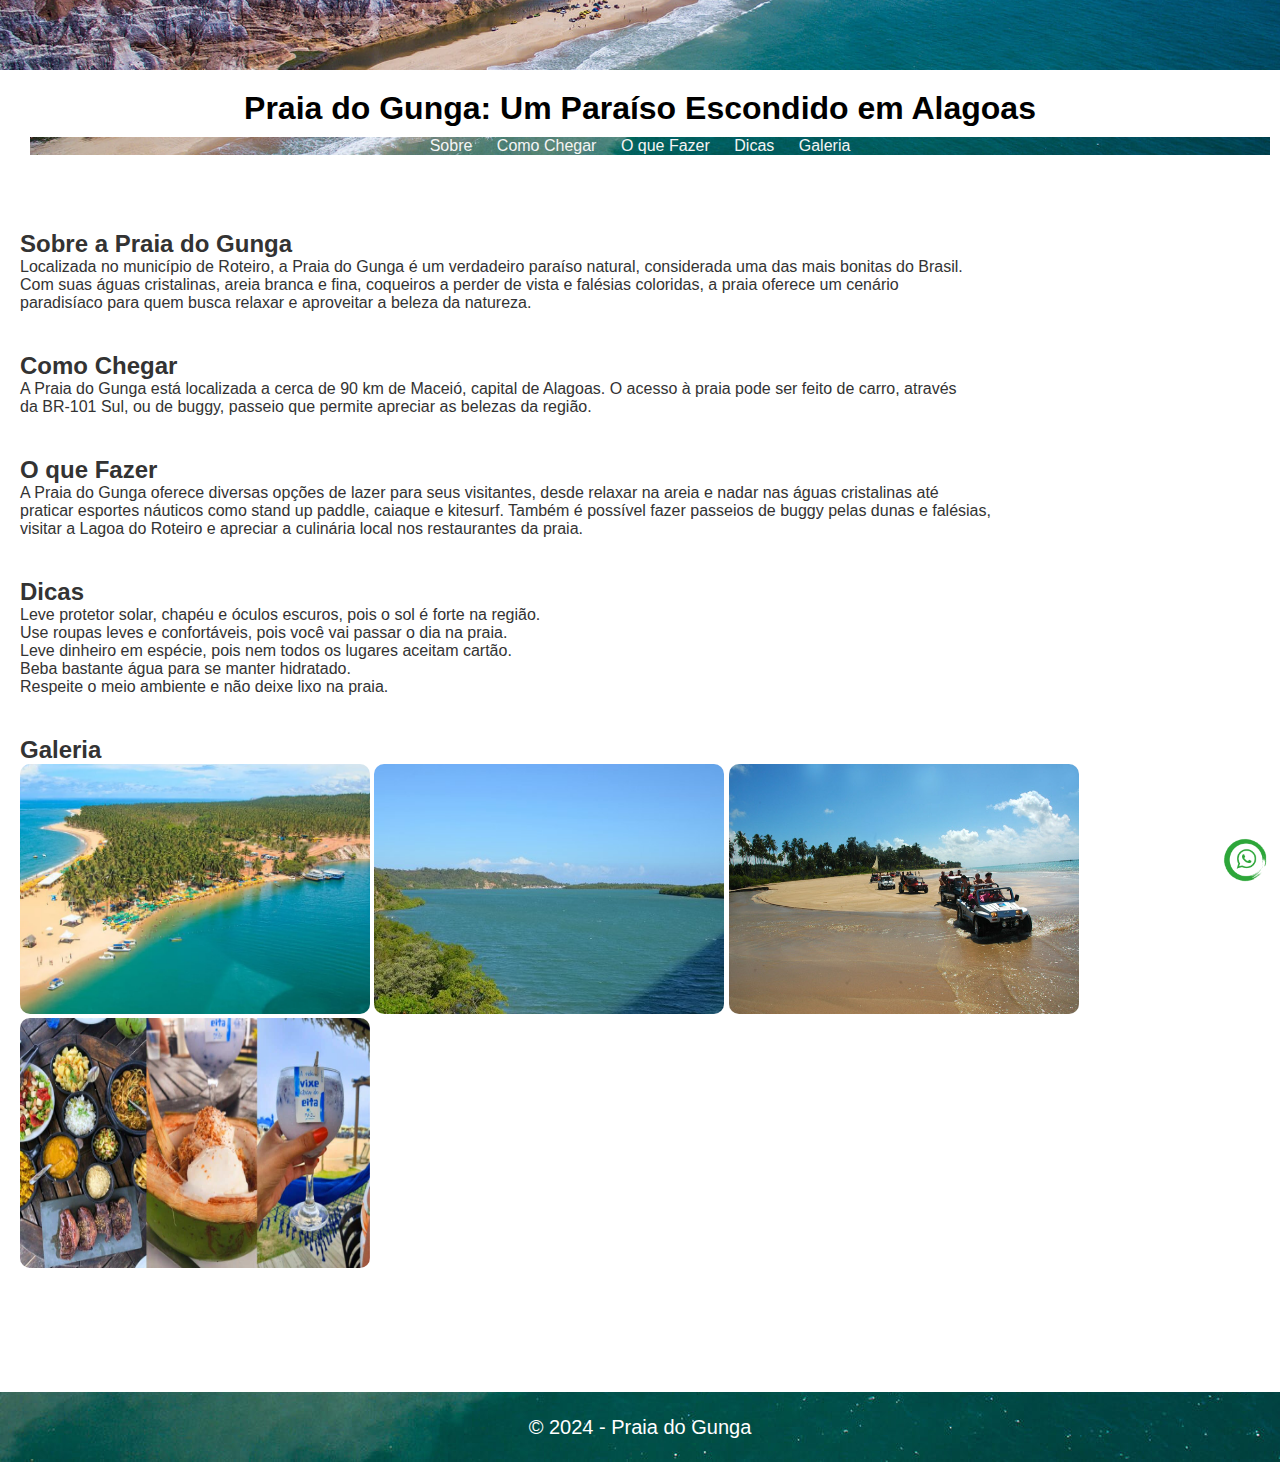
==== index.html @ 15a0f15b "Add files via upload" ====
<!DOCTYPE html>
<html lang="pt-br">
<head>
    <div id="banner"></div>
    <meta charset="UTF-8">
    <meta name="viewport" content="width=device-width, initial-scale=1.0">
    <title>Praia do Gunga: Alagoas</title>
    <link rel="stylesheet" href="casa.css">
</head>
<body>
    <header>
        <h1>Praia do Gunga: Um Paraíso Escondido em Alagoas</h1>
        <nav class="navbar">
            <ul>
                <li><a href="#sobre">Sobre</a></li>
                <li><a href="#como-chegar">Como Chegar</a></li>
                <li><a href="#o-que-fazer">O que Fazer</a></li>
                <li><a href="#dicas">Dicas</a></li>
                <li><a href="#galeria">Galeria</a></li>
            </ul>
        </nav>
    </header>

    <main>
        <section id="sobre">
            <h2>Sobre a Praia do Gunga</h2>
            <p>Localizada no município de Roteiro, a Praia do Gunga é um verdadeiro paraíso natural, considerada uma das mais bonitas do Brasil.</p>
            <p>Com suas águas cristalinas, areia branca e fina, coqueiros a perder de vista e falésias coloridas, a praia oferece um cenário<br> 
            paradisíaco para quem busca relaxar e aproveitar a beleza da natureza.</p>
        </section>

        <section id="como-chegar">
            <h2>Como Chegar</h2>
            <p>A Praia do Gunga está localizada a cerca de 90 km de Maceió, capital de Alagoas. O acesso à praia pode ser feito de carro, através<br> 
            da BR-101 Sul, ou de buggy, passeio que permite apreciar as belezas da região.</p>
        </section>

        <section id="o-que-fazer">
            <h2>O que Fazer</h2>
            <p>A Praia do Gunga oferece diversas opções de lazer para seus visitantes, desde relaxar na areia e nadar nas águas cristalinas até<br>
            praticar esportes náuticos como stand up paddle, caiaque e kitesurf. Também é possível fazer passeios de buggy pelas dunas e falésias,<br>
            visitar a Lagoa do Roteiro e apreciar a culinária local nos restaurantes da praia.</p>
        </section>

        <section id="dicas">
            <h2>Dicas</h2>
                <p>Leve protetor solar, chapéu e óculos escuros, pois o sol é forte na região.</p>
                Use roupas leves e confortáveis, pois você vai passar o dia na praia.<br>
                Leve dinheiro em espécie, pois nem todos os lugares aceitam cartão.<br>
                Beba bastante água para se manter hidratado.<br>
                Respeite o meio ambiente e não deixe lixo na praia.<br>
        </section>

        <section id="galeria">
            <h2>Galeria</h2>
            <div class="galeria">
                <img src="img/praia.png" alt="Praia do Gunga" class="praia">
                <img src="img/lagoa.jpg" alt="Lagoa do Roteiro" class="lagoa">
                <img src="img/passeio.jpg" alt="Passeio de buggy" class="passeio">
                <img src="img/culinaria.jpg" alt="Culinária local" class="culinaria">
            </div>
        </section>
    </main>

    <footer>
        <p>&copy; 2024 - Praia do Gunga</p>
        <div class="whats">
            <a target="_blank" href="https://guiagunga.com.br/">
                <img alt="WhatsApp" width="50" src="img/whats.png">
            </a>
        </div>
    </footer>
</body>
</html>
---- casa.css ----
#banner {
    background-image: url('img/praiagunga.jpg');
    background-position: 50% 50%;
    background-size: cover;
    width: 100%;
    height: 70px;
    padding: 0%;
    margin: 0%;
}



body {
    font-family: 'Poppins', sans-serif;
}

.navbar ul{    
    background-image: url('img/praiagunga.jpg');
    background-position: 70% 70%;
    background-size: cover;
    padding: 0px;
    margin: 10px;
    width: 100%;
}

.navbar a{
    color:whitesmoke
}

.navbar a:hover{
    background-color: black;
}

header{
    background: rgb(255, 255, 255);
    height: 100px;
    text-align: center;
    
}


body {
   
    margin: 0px;
    padding: 0px;
    
       
}

header {
    margin: 0px;
    padding: 20px;
    text-align: center;

}

 ul {
    list-style: none;
    margin: 0;
    padding: 0;
}

 li {
    display: inline-block;
    margin-right: 20px;
}

 a {
    text-decoration: none;
    color: #333;
}

section {
    color:#333;
    padding: 20px;
}

h2 {
    font-size: 24px;
}



    .praia{
        height: 250px;
        width: 350px;
        border-radius: 10px;
        transition: 0.5s all;
    }
    .culinaria{
        height: 250px;
        width: 350px;
        border-radius: 10px;
        transition: 0.5s all;
    }
    .lagoa{
        height: 250px;
        width: 350px;
        border-radius: 10px;
        transition: 0.5s all;
    }
    .passeio{
    height: 250px;
    width: 350px;
    border-radius: 10px;
    transition: 0.5s all;
    }

    *{
        margin: 0;
        padding: 0;
        list-style: none;
        text-decoration: none;
    }

footer { 
    display: flex;
    justify-content: center;
    align-items: center;
    margin-top: 100px;
    background-image: url('img/praiagunga.jpg');
    background-position: 50% 100%;
    height: 70px; 
    color: white;
    font-size: 20px;;
    font-family: 'Poppins', sans-serif;
    
    
}
.whats{
    position: fixed;
    right: 10px;
    bottom: 10px;
}
@media screen and (max-width:1200px) {
    .body {
        flex-direction: column-reverse;
    }
   
}
.praia:hover { 
    height: 270px;
    width: 370px;
    border-radius: 15px;
}

.culinaria:hover { 
    height: 270px;
    width: 370px;
    border-radius: 15px;
}

.lagoa:hover { 
    height: 270px;
    width: 370px;
    border-radius: 15px;
}

.passeio:hover { 
    height: 270px;
    width: 370px;
    border-radius: 15px;
}
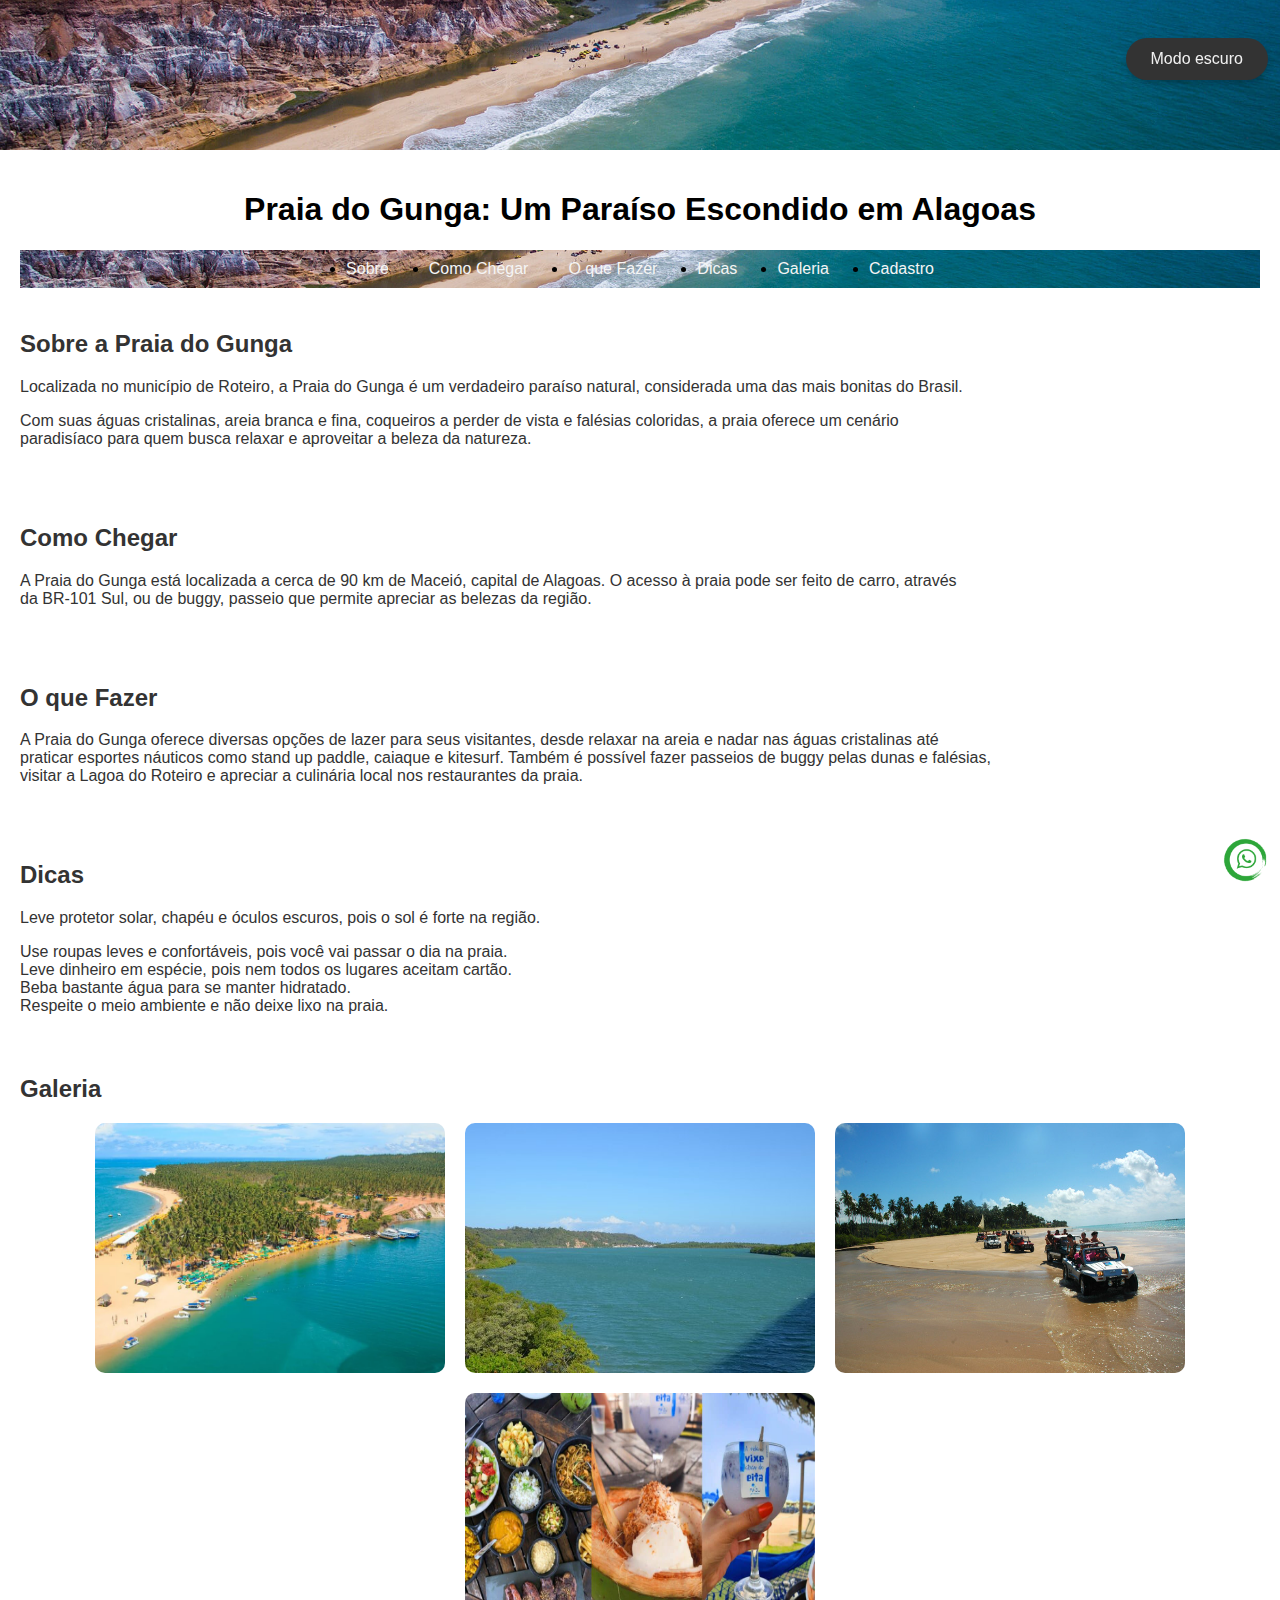
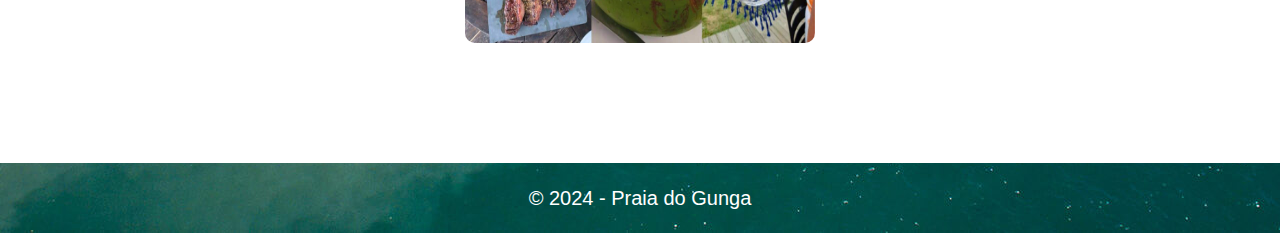
==== commit 7b28e8dd: "Update index.html" ====
--- a/index.html
+++ b/index.html
@@ -6,6 +6,7 @@
     <meta name="viewport" content="width=device-width, initial-scale=1.0">
     <title>Praia do Gunga: Alagoas</title>
     <link rel="stylesheet" href="casa.css">
+    <link rel="stylesheet" href="script.js">
 </head>
 <body>
     <header>
@@ -17,8 +18,11 @@
                 <li><a href="#o-que-fazer">O que Fazer</a></li>
                 <li><a href="#dicas">Dicas</a></li>
                 <li><a href="#galeria">Galeria</a></li>
+                <li><a href="cadastro.html">Cadastro</a></li>
+
             </ul>
         </nav>
+        <button id="toggle-modo-escuro"class="modo-escuro-btn" onclick="toggleModoEscuro()">Modo escuro</button>
     </header>
 
     <main>
@@ -70,5 +74,6 @@
             </a>
         </div>
     </footer>
+    <script src="script.js"></script>
 </body>
 </html>
--- a/casa.css
+++ b/casa.css
@@ -1,164 +1,306 @@
-
 #banner {
     background-image: url('img/praiagunga.jpg');
-    background-position: 50% 50%;
+    background-position: center;
     background-size: cover;
     width: 100%;
-    height: 70px;
-    padding: 0%;
-    margin: 0%;
-}
-
-
+    height: 150px;
+    display: flex;
+    justify-content: center;
+    align-items: center;
+    color: white;
+    font-size: 36px;
+    font-family: 'Poppins', sans-serif;
+    text-shadow: 2px 2px 4px rgba(0, 0, 0, 0.5);
+}
 
 body {
     font-family: 'Poppins', sans-serif;
-}
-
-.navbar ul{    
-    background-image: url('img/praiagunga.jpg');
-    background-position: 70% 70%;
-    background-size: cover;
-    padding: 0px;
-    margin: 10px;
-    width: 100%;
-}
-
-.navbar a{
-    color:whitesmoke
-}
-
-.navbar a:hover{
-    background-color: black;
-}
-
-header{
+    margin: 0;
+    padding: 0;
+}
+
+header {
     background: rgb(255, 255, 255);
     height: 100px;
     text-align: center;
-    
-}
-
-
-body {
-   
-    margin: 0px;
-    padding: 0px;
-    
-       
-}
-
-header {
-    margin: 0px;
     padding: 20px;
-    text-align: center;
-
-}
-
- ul {
-    list-style: none;
-    margin: 0;
+}
+
+.navbar ul {
+    background-image: url('img/praiagunga.jpg');
+    background-position: center;
+    background-size: cover;
     padding: 0;
-}
-
- li {
-    display: inline-block;
-    margin-right: 20px;
-}
-
- a {
+    margin:0;
+    width: 100%;
+    display: flex;
+    justify-content: center;
+    flex-wrap: wrap;
+}
+
+.navbar li {
+    margin: 10px 20px;
+}
+
+.navbar a {
+    color: whitesmoke;
     text-decoration: none;
+}
+
+.navbar a:hover {
+    background-color: black;
+    padding: 5px;
+    border-radius: 5px;
+}
+
+section {
+    padding: 20px;
     color: #333;
-}
-
-section {
-    color:#333;
-    padding: 20px;
 }
 
 h2 {
     font-size: 24px;
 }
 
-
-
-    .praia{
-        height: 250px;
-        width: 350px;
-        border-radius: 10px;
-        transition: 0.5s all;
-    }
-    .culinaria{
-        height: 250px;
-        width: 350px;
-        border-radius: 10px;
-        transition: 0.5s all;
-    }
-    .lagoa{
-        height: 250px;
-        width: 350px;
-        border-radius: 10px;
-        transition: 0.5s all;
-    }
-    .passeio{
-    height: 250px;
-    width: 350px;
-    border-radius: 10px;
-    transition: 0.5s all;
-    }
-
-    *{
-        margin: 0;
-        padding: 0;
-        list-style: none;
-        text-decoration: none;
-    }
-
-footer { 
+footer {
     display: flex;
     justify-content: center;
     align-items: center;
     margin-top: 100px;
     background-image: url('img/praiagunga.jpg');
     background-position: 50% 100%;
-    height: 70px; 
+    height: 70px;
     color: white;
-    font-size: 20px;;
-    font-family: 'Poppins', sans-serif;
-    
-    
-}
-.whats{
+    font-size: 20px;
+}
+
+.whats {
     position: fixed;
     right: 10px;
     bottom: 10px;
 }
-@media screen and (max-width:1200px) {
-    .body {
-        flex-direction: column-reverse;
-    }
-   
-}
-.praia:hover { 
+
+.galeria {
+    display: flex;
+    flex-wrap: wrap;
+    justify-content: center;
+    gap: 20px;
+}
+
+.galeria img {
+    height: 250px;
+    width: 350px;
+    border-radius: 10px;
+    transition: 0.5s all;
+}
+
+.galeria img:hover {
     height: 270px;
     width: 370px;
     border-radius: 15px;
 }
 
-.culinaria:hover { 
-    height: 270px;
-    width: 370px;
-    border-radius: 15px;
-}
-
-.lagoa:hover { 
-    height: 270px;
-    width: 370px;
-    border-radius: 15px;
-}
-
-.passeio:hover { 
-    height: 270px;
-    width: 370px;
-    border-radius: 15px;
-}+.modo-escuro {
+    background-color: #121212;
+    color: #ffffff;
+}
+
+.modo-escuro header {
+    background-color: #1f1f1f;
+}
+
+.modo-escuro .navbar a {
+    color: #ffffff;
+}
+
+.modo-escuro footer {
+    background-color: #1f1f1f;
+}
+
+.modo-escuro section {
+    background-color: #1f1f1f;
+    color: #ffffff;
+}
+
+.modo-escuro .galeria img {
+    filter: brightness(0.8);
+}
+
+@media screen and (max-width: 1200px) {
+    .galeria img {
+        height: 200px;
+        width: 300px;
+    }
+
+    .galeria img:hover {
+        height: 220px;
+        width: 320px;
+    }
+
+    header {
+        padding: 10px;
+    }
+
+    .navbar ul {
+        margin: 5px;
+    }
+
+    footer {
+        height: 60px;
+        font-size: 18px;
+    }
+}
+
+@media screen and (max-width: 768px) {
+    .galeria img {
+        height: 150px;
+        width: 250px;
+    }
+
+    .galeria img:hover {
+        height: 170px;
+        width: 270px;
+    }
+
+    .navbar li {
+        margin: 5px 10px;
+    }
+
+    footer {
+        height: 50px;
+        font-size: 16px;
+    }
+}
+
+@media screen and (max-width: 480px) {
+    .galeria img {
+        height: 120px;
+        width: 200px;
+    }
+
+    .galeria img:hover {
+        height: 140px;
+        width: 220px;
+    }
+
+    .navbar ul {
+        flex-direction: column;
+        margin: 0;
+    }
+
+    .navbar li {
+        margin: 5px 0;
+    }
+
+    footer {
+        height: 40px;
+        font-size: 14px;
+    }
+}
+
+.modo-escuro-btn {
+    background-color: #333; 
+    position: fixed;
+    right: 10px;
+    bottom: 90%;
+    border: none; 
+    color: #f1f1f1; 
+    padding: 12px 25px; 
+    text-align: center; 
+    text-decoration: none; 
+    display: inline-block; 
+    font-size: 16px; 
+    font-family: 'Poppins', sans-serif; 
+    margin: 10px 2px; 
+    cursor: pointer; 
+    border-radius: 25px; 
+    transition: 0.3s ease; 
+    box-shadow: 0px 4px 6px rgba(0, 0, 0, 0.2); 
+}
+
+.modo-escuro-btn:hover {
+    background-color: #555; 
+    color: #ffffff; 
+    box-shadow: 0px 6px 8px rgba(0, 0, 0, 0.3); 
+    transform: translateY(-2px); 
+}
+
+.modo-escuro-btn:active {
+    background-color: #222;
+    box-shadow: 0px 2px 4px rgba(0, 0, 0, 0.2); 
+    transform: translateY(0px);
+}
+
+.cadastro-container {
+    max-width: 400px;
+    margin: 50px auto; 
+    padding: 20px;
+    background-color: #f7f7f7; 
+    border-radius: 10px; 
+    box-shadow: 0px 4px 8px rgba(0, 0, 0, 0.1); 
+    text-align: center; 
+}
+
+.cadastro-container h2 {
+    margin-bottom: 20px;
+    font-size: 24px;
+    color: #333;
+    font-family: 'Poppins', sans-serif;
+}
+
+.cadastro-form {
+    display: flex;
+    flex-direction: column;
+}
+
+.cadastro-form label {
+    margin-bottom: 5px;
+    font-size: 14px;
+    color: #666;
+    text-align: left;
+}
+
+.cadastro-form input {
+    margin-bottom: 15px;
+    padding: 10px;
+    font-size: 16px;
+    border: 1px solid #ccc;
+    border-radius: 5px;
+    outline: none;
+    transition: border-color 0.3s;
+}
+
+.cadastro-form input:focus {
+    border-color: #4CAF50;
+}
+
+.cadastro-btn {
+    background-color: #4CAF50;
+    border: none; 
+    color: white; 
+    padding: 12px 25px;
+    font-size: 16px;
+    cursor: pointer;
+    border-radius: 25px; 
+    transition: background-color 0.3s, box-shadow 0.3s;
+    box-shadow: 0px 4px 6px rgba(0, 0, 0, 0.1); 
+}
+
+.cadastro-btn:hover {
+    background-color: #45a049; 
+    box-shadow: 0px 6px 8px rgba(0, 0, 0, 0.2); 
+}
+
+.cadastro-btn:active {
+    background-color: #3e8e41; 
+}
+
+@media screen and (max-width: 480px) {
+    .cadastro-container {
+        padding: 15px;
+    }
+
+    .cadastro-btn {
+        width: 100%;
+    }
+}
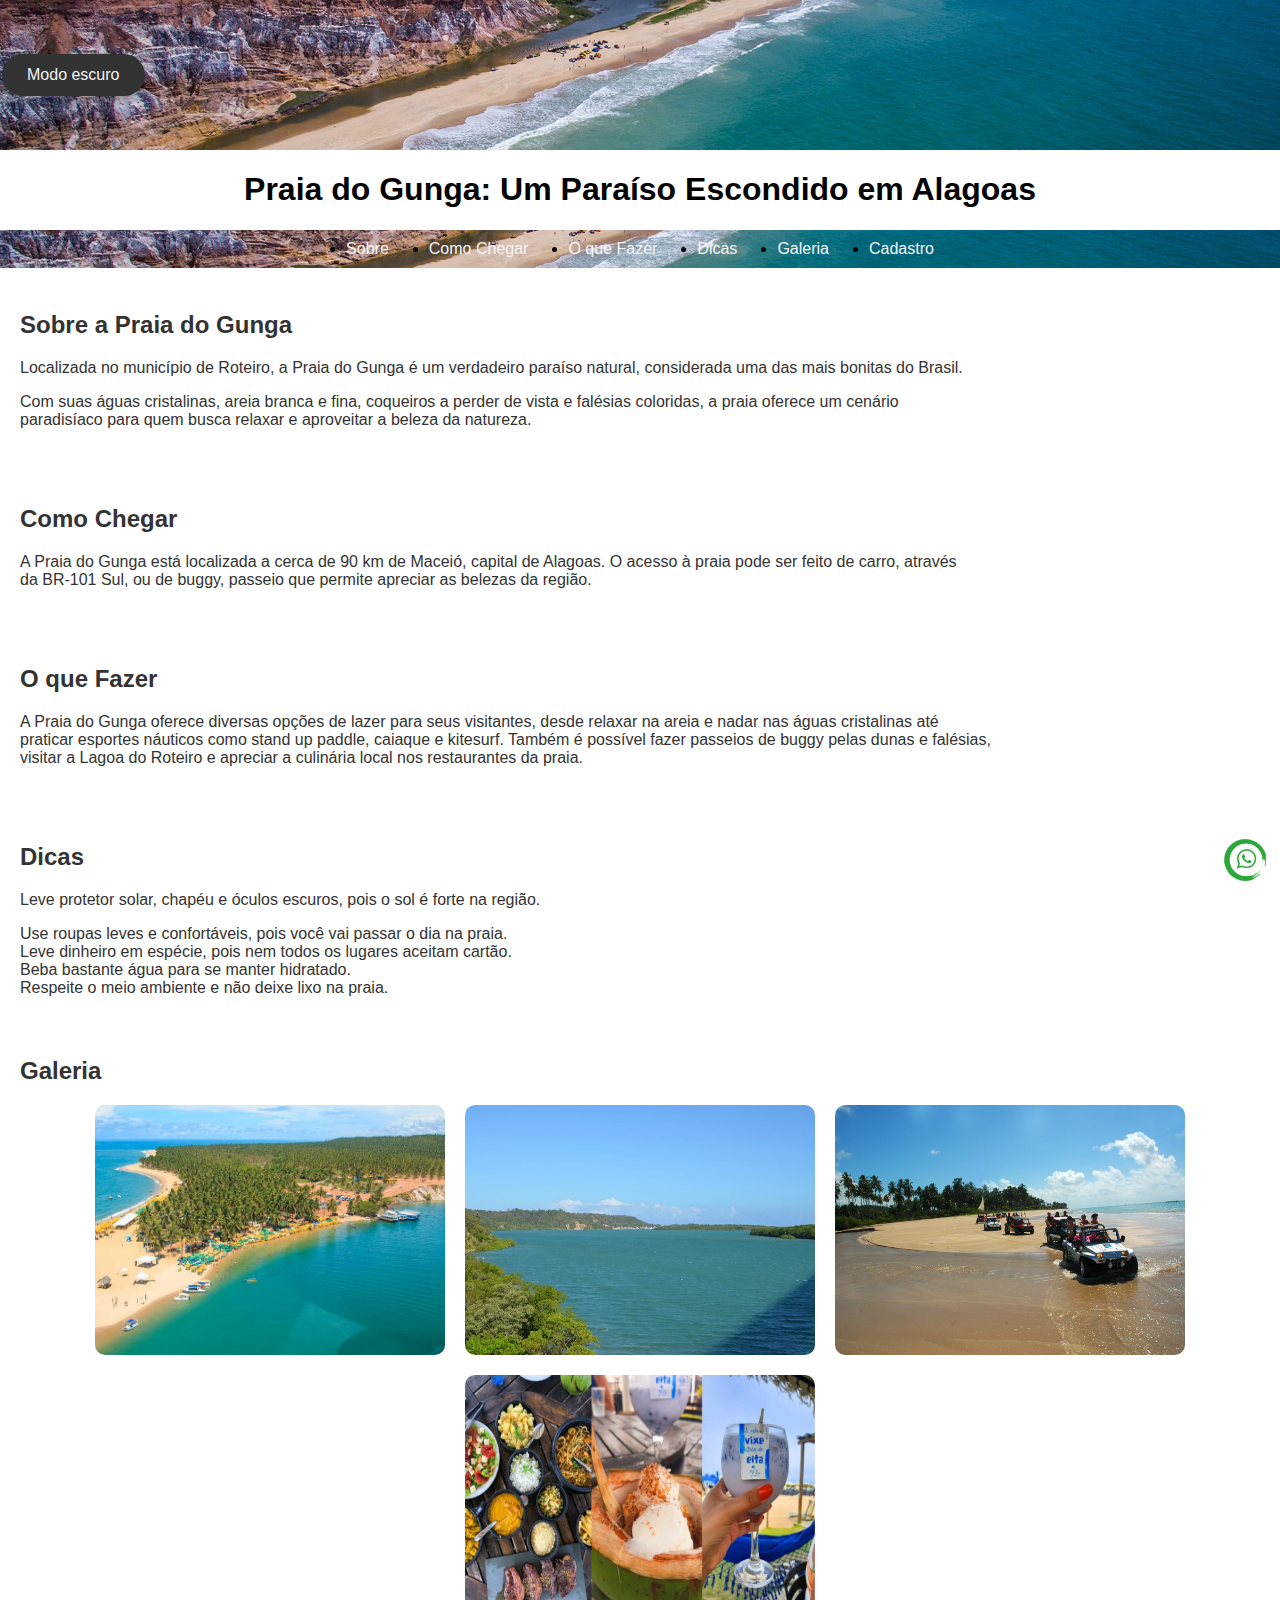
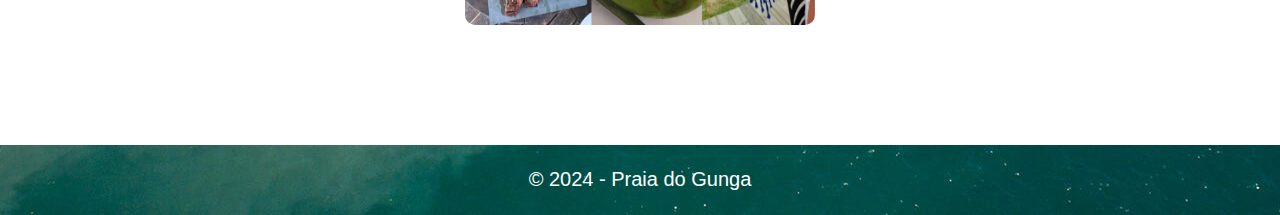
==== commit 3ab6b475: "Update index.html" ====
--- a/index.html
+++ b/index.html
@@ -1,12 +1,15 @@
 <!DOCTYPE html>
 <html lang="pt-br">
 <head>
-    <div id="banner"></div>
+    <div id="banner">
+        <button id="toggle-modo-escuro"class="modo-escuro-btn" onclick="toggleModoEscuro()">Modo escuro</button>
+    </div>
     <meta charset="UTF-8">
-    <meta name="viewport" content="width=device-width, initial-scale=1.0">
+    <meta name="viewport" content="width=device-width, initial-scale=1.0">  
     <title>Praia do Gunga: Alagoas</title>
     <link rel="stylesheet" href="casa.css">
     <link rel="stylesheet" href="script.js">
+    
 </head>
 <body>
     <header>
@@ -22,7 +25,6 @@
 
             </ul>
         </nav>
-        <button id="toggle-modo-escuro"class="modo-escuro-btn" onclick="toggleModoEscuro()">Modo escuro</button>
     </header>
 
     <main>
--- a/casa.css
+++ b/casa.css
@@ -5,7 +5,7 @@
     width: 100%;
     height: 150px;
     display: flex;
-    justify-content: center;
+    justify-content: relative;
     align-items: center;
     color: white;
     font-size: 36px;
@@ -23,7 +23,7 @@
     background: rgb(255, 255, 255);
     height: 100px;
     text-align: center;
-    padding: 20px;
+    padding: 0;
 }
 
 .navbar ul {
@@ -200,18 +200,17 @@
 
 .modo-escuro-btn {
     background-color: #333; 
-    position: fixed;
     right: 10px;
     bottom: 90%;
     border: none; 
     color: #f1f1f1; 
     padding: 12px 25px; 
-    text-align: center; 
+    text-align: 10px; 
     text-decoration: none; 
     display: inline-block; 
     font-size: 16px; 
     font-family: 'Poppins', sans-serif; 
-    margin: 10px 2px; 
+    margin: 2px ; 
     cursor: pointer; 
     border-radius: 25px; 
     transition: 0.3s ease; 
